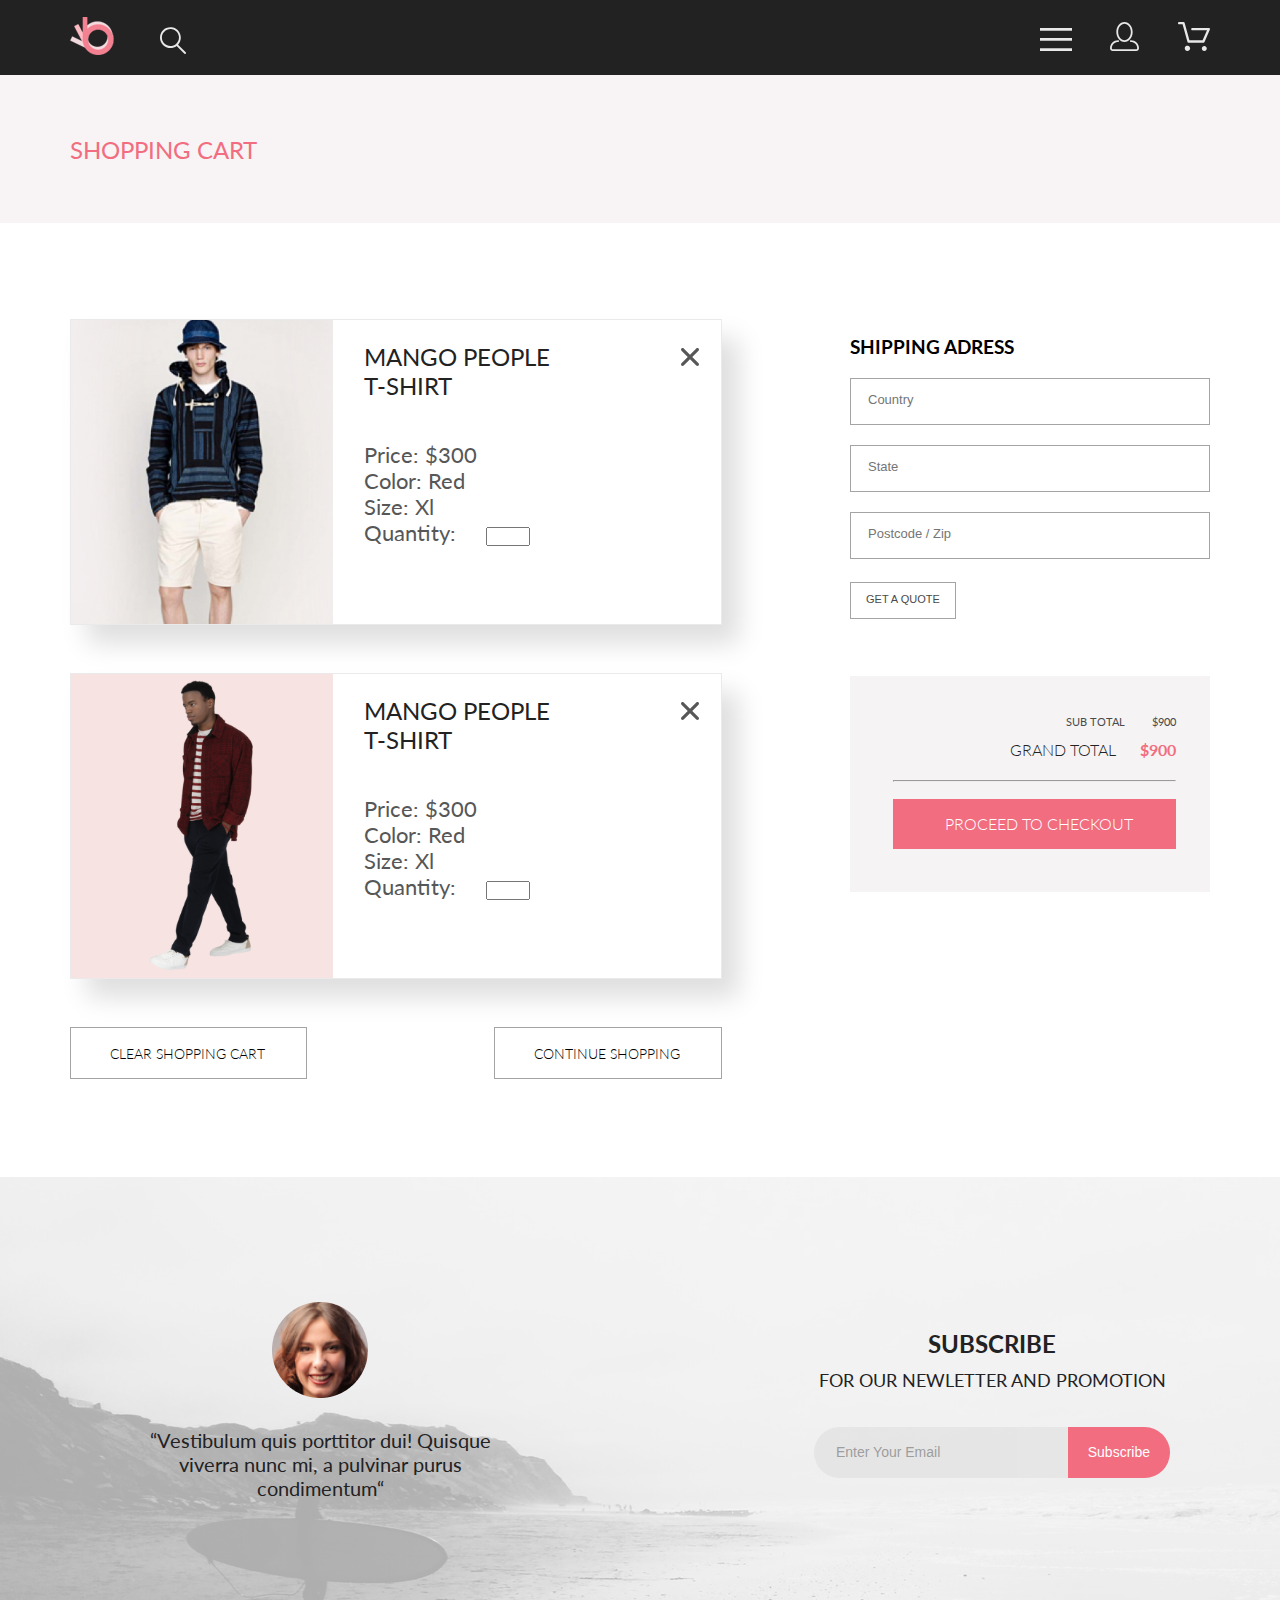
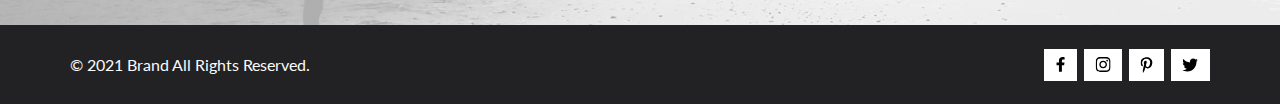
==== cart.html @ 7153f15d "Made cart page and scss styles" ====
<!DOCTYPE html>
<html lang="en">

<head>
    <meta charset="UTF-8">
    <meta name="viewport" content="width=device-width, initial-scale=1.0">
    <title>Document</title>
    <link rel="preconnect" href="https://fonts.gstatic.com">
    <link href="https://fonts.googleapis.com/css2?family=Lato&display=swap" rel="stylesheet">
    <link rel="stylesheet" href="style.css">
</head>

<body>
    <header class="header center">
        <nav class="header__left">
            <a href="index.html"><img src="img/logo.svg" alt="logo"></a>
            <a href="#"><img class="header__search" src="img/search.svg" alt="search"></a>
        </nav>
        <nav class="header__right">
            <a href="catalog.html"><img src="img/menu.svg" alt="menu"></a>
            <a href="#"><img class="header__cabinet" src="img/cabinet.svg" alt="cabinet"></a>
            <a href="cart.html"><img src="img/cart.svg" alt="cart"></a>
        </nav>
    </header>
    <section class="breadcrumbs center">
        <div class="breadcrumbs__heading">
            SHOPPING CART
        </div>
    </section>
    <section class="cart center">
        <div class="products__cards">
            <div class="product__card">
                <img src="img/catalog_product_3.png" alt="">
                <div class="product__card-description">
                    <h2>MANGO PEOPLE<br> T-SHIRT</h2>
                    <div class="card__card-price">Price: <span>$300</span></div>
                    <div class="product__card-color">Color: Red</div>
                    <div class="product__card-size">Size: Xl</div>
                    <div class="product__card-quantity">Quantity: <input type="number"></div>
                </div>
                <img class="product__card-delete" src="img/cross.svg" alt="delete">
            </div>
            <div class="product__card">
                <img src="img/catalog_product_2.png" alt="">
                <div class="product__card-description">
                    <h2>MANGO PEOPLE<br> T-SHIRT</h2>
                    <div class="card__card-price">Price: <span>$300</span></div>
                    <div class="product__card-color">Color: Red</div>
                    <div class="product__card-size">Size: Xl</div>
                    <div class="product__card-quantity">Quantity: <input type="number"></div>
                </div>
                <img class="product__card-delete" src="img/cross.svg" alt="delete">
            </div>
            <div class="buttons-wrapper">
                <div class="clear-button">CLEAR SHOPPING CART</div>
                <div class="continue-button">CONTINUE SHOPPING</div>
            </div>
        </div>
        <div class="product__controls">
            <form action="#">
                <h3>SHIPPING ADRESS</h3>
                <input class="shipping-input" type="text" placeholder="Country">
                <input class="shipping-input" type="text" placeholder="State">
                <input class="shipping-input" type="text" placeholder="Postcode / Zip">
                <input type="submit" value="GET A QUOTE" class="shipping-submit">
            </form>
            <div class="product__controls-total-block">
                <div class="subtotal-block">
                    SUB TOTAL&nbsp;&nbsp;&nbsp;&nbsp;&nbsp;&nbsp;&nbsp;&nbsp;&nbsp;<span
                        class="subtotal__price">$900</span>
                </div>
                <div class="grandtotal-block">
                    GRAND TOTAL&nbsp;&nbsp;&nbsp;&nbsp;&nbsp;&nbsp;<span class="grandtotal__price">$900</span>
                </div>
                <hr>
                <div class="product__controls-button-wrapper">PROCEED TO CHECKOUT</div>
            </div>
        </div>
    </section>
    <footer class="product__footer">
        <div class="subscribe-block">
            <div class="subscribe__inner">
                <div class="subscribe__left">
                    <img src="img/subscribe.png" alt="subscribe">
                    <div class="subscribe__text">
                        “Vestibulum quis porttitor dui! Quisque viverra nunc mi, a pulvinar purus condimentum“
                    </div>
                </div>
                <div class="subscribe__right">
                    <div class="subscribe__heading">
                        <div class="subscribe__head">SUBSCRIBE</div>
                        <div class="subscribe__text">FOR OUR NEWLETTER AND PROMOTION</div>
                    </div>
                    <form action="#">
                        <div class="wrapper">
                            <input class="subscribe__input" type="email" placeholder="Enter Your Email" required>
                            <input class="subscribe__submit" type="submit" value="Subscribe">
                        </div>
                    </form>
                </div>
            </div>
        </div>
        <div class="footer center">
            <div class="copyright">
                © 2021 Brand All Rights Reserved.
            </div>
            <div class="socials">
                <div class="social">
                    <a href="#">
                        <svg width="11" height="16" viewBox="0 0 11 16" xmlns="http://www.w3.org/2000/svg">
                            <path
                                d="M9.08836 8.28L9.50686 5.61602H6.89022V3.88729C6.89022 3.15847 7.25574 2.44806 8.42765 2.44806H9.61722V0.179975C9.61722 0.179975 8.53772 0 7.50561 0C5.35073 0 3.9422 1.27593 3.9422 3.5857V5.61602H1.54688V8.28H3.9422V14.72H6.89022V8.28H9.08836Z" />
                        </svg>
                    </a>
                </div>
                <div class="social">
                    <a href="#">
                        <svg width="16" height="17" viewBox="0 0 16 17" xmlns="http://www.w3.org/2000/svg">
                            <g clip-path="url(#clip0)">
                                <path
                                    d="M8.13897 4.68159C6.02383 4.68159 4.31774 6.38491 4.31774 8.49663C4.31774 10.6083 6.02383 12.3117 8.13897 12.3117C10.2541 12.3117 11.9602 10.6083 11.9602 8.49663C11.9602 6.38491 10.2541 4.68159 8.13897 4.68159ZM8.13897 10.9769C6.77211 10.9769 5.65467 9.8646 5.65467 8.49663C5.65467 7.12866 6.76878 6.01636 8.13897 6.01636C9.50915 6.01636 10.6233 7.12866 10.6233 8.49663C10.6233 9.8646 9.50583 10.9769 8.13897 10.9769ZM13.0078 4.52554C13.0078 5.02026 12.6087 5.41538 12.1165 5.41538C11.621 5.41538 11.2252 5.01694 11.2252 4.52554C11.2252 4.03413 11.6243 3.63569 12.1165 3.63569C12.6087 3.63569 13.0078 4.03413 13.0078 4.52554ZM15.5386 5.42866C15.4821 4.23667 15.2094 3.18081 14.3347 2.31089C13.4634 1.44097 12.4058 1.1687 11.2119 1.10894C9.9814 1.03921 6.29321 1.03921 5.0627 1.10894C3.8721 1.16538 2.81453 1.43765 1.93987 2.30757C1.06522 3.17749 0.795836 4.23335 0.735973 5.42534C0.666134 6.65386 0.666134 10.3361 0.735973 11.5646C0.79251 12.7566 1.06522 13.8124 1.93987 14.6824C2.81453 15.5523 3.86878 15.8246 5.0627 15.8843C6.29321 15.9541 9.9814 15.9541 11.2119 15.8843C12.4058 15.8279 13.4634 15.5556 14.3347 14.6824C15.2061 13.8124 15.4788 12.7566 15.5386 11.5646C15.6085 10.3361 15.6085 6.65718 15.5386 5.42866ZM13.949 12.8828C13.6895 13.5335 13.1874 14.0349 12.5322 14.2972C11.5511 14.6857 9.22314 14.596 8.13897 14.596C7.05479 14.596 4.72348 14.6824 3.74573 14.2972C3.09389 14.0382 2.59171 13.5369 2.32898 12.8828C1.93987 11.9033 2.02967 9.57905 2.02967 8.49663C2.02967 7.41421 1.9432 5.08667 2.32898 4.1105C2.58838 3.45972 3.09056 2.95835 3.74573 2.69604C4.7268 2.30757 7.05479 2.39722 8.13897 2.39722C9.22314 2.39722 11.5545 2.31089 12.5322 2.69604C13.184 2.95503 13.6862 3.4564 13.949 4.1105C14.3381 5.08999 14.2483 7.41421 14.2483 8.49663C14.2483 9.57905 14.3381 11.9066 13.949 12.8828Z" />
                            </g>
                            <defs>
                                <clipPath id="clip0">
                                    <rect width="14.8991" height="17" fill="white" transform="translate(0.685547)" />
                                </clipPath>
                            </defs>
                        </svg>
                    </a>
                </div>
                <div class="social">
                    <a href="#">
                        <svg width="13" height="16" viewBox="0 0 13 16" xmlns="http://www.w3.org/2000/svg">
                            <g clip-path="url(#clip0)">
                                <path
                                    d="M6.74032 0.203125C3.55564 0.203125 0.408203 2.34063 0.408203 5.8C0.408203 8 1.63738 9.25 2.38233 9.25C2.68963 9.25 2.86655 8.3875 2.86655 8.14375C2.86655 7.85313 2.13091 7.23438 2.13091 6.025C2.13091 3.5125 4.03055 1.73125 6.4889 1.73125C8.60271 1.73125 10.1671 2.94062 10.1671 5.1625C10.1671 6.82187 9.50597 9.93437 7.36422 9.93437C6.59133 9.93437 5.93018 9.37187 5.93018 8.56563C5.93018 7.38438 6.74963 6.24062 6.74963 5.02187C6.74963 2.95312 3.835 3.32812 3.835 5.82812C3.835 6.35313 3.90018 6.93437 4.13298 7.4125C3.70463 9.26875 2.82931 12.0344 2.82931 13.9469C2.82931 14.5375 2.91311 15.1188 2.96899 15.7094C3.07452 15.8281 3.02175 15.8156 3.18316 15.7563C4.74757 13.6 4.69169 13.1781 5.3994 10.3562C5.78119 11.0875 6.76826 11.4812 7.55046 11.4812C10.8469 11.4812 12.3275 8.24688 12.3275 5.33125C12.3275 2.22813 9.66427 0.203125 6.74032 0.203125Z" />
                            </g>
                            <defs>
                                <clipPath id="clip0">
                                    <rect width="11.9193" height="16" fill="white" transform="translate(0.408203)" />
                                </clipPath>
                            </defs>
                        </svg>
                    </a>
                </div>
                <div class="social">
                    <a href="#">
                        <svg width="17" height="16" viewBox="0 0 17 16" xmlns="http://www.w3.org/2000/svg">
                            <g clip-path="url(#clip0)">
                                <path
                                    d="M14.417 4.74052C14.427 4.88264 14.427 5.0248 14.427 5.16692C14.427 9.50192 11.1498 14.4969 5.15986 14.4969C3.31448 14.4969 1.60022 13.9588 0.158203 13.0248C0.420396 13.0552 0.67247 13.0654 0.944752 13.0654C2.46741 13.0654 3.8691 12.5476 4.98843 11.6644C3.5565 11.6339 2.3565 10.6898 1.94305 9.39027C2.14475 9.4207 2.34642 9.44102 2.5582 9.44102C2.85063 9.44102 3.14308 9.40039 3.41533 9.32936C1.92291 9.02477 0.803551 7.70498 0.803551 6.11108V6.07048C1.23715 6.31414 1.74139 6.46642 2.2758 6.4867C1.39849 5.89786 0.823727 4.8928 0.823727 3.75573C0.823727 3.14661 0.985041 2.58823 1.26741 2.10092C2.87077 4.09077 5.28086 5.39023 7.98334 5.53239C7.93293 5.28873 7.90266 5.03495 7.90266 4.78114C7.90266 2.97402 9.35477 1.50195 11.1598 1.50195C12.0976 1.50195 12.9446 1.89789 13.5396 2.53748C14.2757 2.39536 14.9816 2.12123 15.6068 1.74561C15.3648 2.50705 14.8505 3.14664 14.1749 3.5527C14.8304 3.48167 15.4657 3.29889 16.0505 3.04511C15.6069 3.69483 15.0522 4.27348 14.417 4.74052Z" />
                            </g>
                            <defs>
                                <clipPath id="clip0">
                                    <rect width="15.8924" height="16" fill="white" transform="translate(0.158203)" />
                                </clipPath>
                            </defs>
                        </svg>
                    </a>
                </div>
            </div>
        </div>
    </footer>
</body>

</html>
---- style.css ----
* {
  margin: 0;
  padding: 0;
  -webkit-box-sizing: border-box;
          box-sizing: border-box;
}

a {
  text-decoration: none;
}

body {
  font-family: 'Lato', sans-serif;
}

details summary::-webkit-details-marker {
  display: none;
}

.center {
  padding-left: calc(50% - 570px);
  padding-right: calc(50% - 570px);
}

.header {
  background-color: #222;
  height: 75px;
  display: -webkit-box;
  display: -ms-flexbox;
  display: flex;
  -webkit-box-pack: justify;
      -ms-flex-pack: justify;
          justify-content: space-between;
  -webkit-box-align: center;
      -ms-flex-align: center;
          align-items: center;
}

.header__search {
  margin-left: 41px;
}

.header__cabinet {
  margin-left: 34px;
  margin-right: 34px;
}

.promo {
  background: rgba(113, 103, 105, 0.08);
  padding-left: calc(50% - 800px);
  padding-right: calc(50% - 800px);
  display: -webkit-box;
  display: -ms-flexbox;
  display: flex;
}

.promo__left {
  width: 50%;
}

.promo__img {
  width: 100%;
}

.promo__right {
  width: 50%;
  background: #F1E4E6;
  display: -webkit-box;
  display: -ms-flexbox;
  display: flex;
  -webkit-box-align: center;
      -ms-flex-align: center;
          align-items: center;
  padding-left: 64px;
}

.promo__content {
  border-left: 12px solid #F16D7F;
  padding-left: 16px;
}

.catalog {
  display: -webkit-box;
  display: -ms-flexbox;
  display: flex;
  -webkit-box-pack: justify;
      -ms-flex-pack: justify;
          justify-content: space-between;
  padding-top: 64px;
}

.catalog__item {
  position: relative;
}

.catalog__item:not(:last-child) {
  margin-right: 30px;
}

.catalog__content {
  position: absolute;
  width: 100%;
  height: 100%;
  top: 0;
  left: 0;
  display: -webkit-box;
  display: -ms-flexbox;
  display: flex;
  -webkit-box-orient: vertical;
  -webkit-box-direction: normal;
      -ms-flex-direction: column;
          flex-direction: column;
  -webkit-box-pack: center;
      -ms-flex-pack: center;
          justify-content: center;
  -webkit-box-align: center;
      -ms-flex-align: center;
          align-items: center;
  font-size: 16px;
  line-height: 19px;
}

.catalog__text {
  color: #FFFFFF;
}

.catalog__heading {
  color: #F16D7F;
}

.catalog__img {
  width: 100%;
}

.catalog-big {
  margin-top: 30px;
  position: relative;
}

.catalog-big__img {
  width: 100%;
}

.product-box {
  padding-top: 97px;
}

.product-box__heading {
  text-align: center;
  font-size: 30px;
  line-height: 36px;
  color: #222222;
}

.product-box__text {
  text-align: center;
  font-size: 14px;
  line-height: 17px;
  color: #9F9F9F;
}

.product {
  width: 360px;
  background: #F8F8F8;
  position: relative;
}

.product:hover .product__img {
  -webkit-filter: brightness(50%);
          filter: brightness(50%);
}

.product:hover .product__add {
  display: -webkit-box;
  display: -ms-flexbox;
  display: flex;
}

.product_mb {
  margin-bottom: 30px;
}

.product-content {
  padding-top: 48px;
  display: -webkit-box;
  display: -ms-flexbox;
  display: flex;
  -ms-flex-wrap: wrap;
      flex-wrap: wrap;
  -webkit-box-pack: justify;
      -ms-flex-pack: justify;
          justify-content: space-between;
}

.product__info {
  padding: 24px 16px 20px;
}

.product__name {
  font-size: 13px;
  line-height: 16px;
  color: #000;
}

.product__text {
  margin-top: 12px;
  margin-bottom: 18px;
  font-weight: 300;
  font-size: 14px;
  line-height: 17px;
  color: #5D5D5D;
}

.product__price {
  font-size: 16px;
  line-height: 19px;
  color: #F16D7F;
}

.product__add {
  position: absolute;
  top: 188px;
  left: 111px;
  width: 139px;
  height: 44px;
  border: 1px solid white;
  -webkit-box-align: center;
      -ms-flex-align: center;
          align-items: center;
  -webkit-box-pack: center;
      -ms-flex-pack: center;
          justify-content: center;
  display: none;
  font-size: 14px;
  line-height: 17px;
  color: #FFFFFF;
}

.product__add:hover {
  -webkit-box-shadow: 0 0 5px #fff;
          box-shadow: 0 0 5px #fff;
}

.product__add img {
  padding-right: 11px;
}

.button-wrapper {
  text-align: center;
}

.show-more {
  font-size: 16px;
  line-height: 19px;
  color: #F26376;
  border: 1px solid #FF6A6A;
  padding: 14px 39px;
  display: inline-block;
  margin-top: 18px;
}

.show-more:hover {
  background-color: #F16D7F;
  color: #FFFFFF;
}

.advantages {
  background: #222224;
  height: 341px;
  margin-top: 95px;
  display: -webkit-box;
  display: -ms-flexbox;
  display: flex;
  -webkit-box-pack: justify;
      -ms-flex-pack: justify;
          justify-content: space-between;
  -webkit-box-align: center;
      -ms-flex-align: center;
          align-items: center;
}

.advantage {
  display: -webkit-box;
  display: -ms-flexbox;
  display: flex;
  -webkit-box-orient: vertical;
  -webkit-box-direction: normal;
      -ms-flex-direction: column;
          flex-direction: column;
  -webkit-box-align: center;
      -ms-flex-align: center;
          align-items: center;
}

.advantage__heading {
  font-size: 19.96px;
  line-height: 24px;
  color: #FBFBFB;
  margin-top: 28px;
  margin-bottom: 16px;
}

.advantage__text {
  font-weight: 300;
  font-size: 13.972px;
  line-height: 17px;
  text-align: center;
  color: #FBFBFB;
}

.subscribe-block {
  height: 448px;
  background: url(img/photo_subscribe.png) no-repeat;
  background-size: cover;
  background-position: center left;
}

.subscribe__inner {
  padding-left: calc(50% - 800px);
  padding-right: calc(50% - 800px);
  display: -webkit-box;
  display: -ms-flexbox;
  display: flex;
  height: 100%;
}

.subscribe__left {
  width: 50%;
  display: -webkit-box;
  display: -ms-flexbox;
  display: flex;
  -webkit-box-orient: vertical;
  -webkit-box-direction: normal;
      -ms-flex-direction: column;
          flex-direction: column;
  -webkit-box-align: center;
      -ms-flex-align: center;
          align-items: center;
  -webkit-box-pack: center;
      -ms-flex-pack: center;
          justify-content: center;
}

.subscribe__left .subscribe__text {
  font-size: 20px;
  line-height: 24px;
  text-align: center;
  color: #222224;
  width: 360px;
  margin-top: 30px;
}

.subscribe__right {
  width: 50%;
  display: -webkit-box;
  display: -ms-flexbox;
  display: flex;
  -webkit-box-align: center;
      -ms-flex-align: center;
          align-items: center;
  padding-left: 64px;
  -webkit-box-orient: vertical;
  -webkit-box-direction: normal;
      -ms-flex-direction: column;
          flex-direction: column;
  -webkit-box-pack: center;
      -ms-flex-pack: center;
          justify-content: center;
}

.subscribe__right .subscribe__text {
  font-size: 18px;
  line-height: 167.2%;
  text-align: center;
  color: #222224;
}

.subscribe__right .wrapper {
  position: relative;
}

.subscribe__heading {
  margin-bottom: 32px;
}

.subscribe__head {
  font-weight: bold;
  font-size: 24px;
  line-height: 167.2%;
  text-align: center;
  color: #222224;
}

.subscribe__input {
  font-size: 14px;
  line-height: 17px;
  display: -webkit-box;
  display: -ms-flexbox;
  display: flex;
  -webkit-box-align: center;
      -ms-flex-align: center;
          align-items: center;
  color: #222224;
  opacity: 0.67;
  background: #E1E1E1;
  border: 0;
  border-radius: 30px;
  width: 356px;
  padding: 17px 22px;
  padding-right: 110px;
}

.subscribe__submit {
  position: absolute;
  top: 0;
  right: 0;
  border: 0;
  padding: 17px 20px;
  background: #F16D7F;
  border-radius: 0 30px 30px 0;
  font-size: 14px;
  line-height: 17px;
  color: #FFFFFF;
}

.footer {
  background: #222224;
  height: 79px;
  display: -webkit-box;
  display: -ms-flexbox;
  display: flex;
  -webkit-box-pack: justify;
      -ms-flex-pack: justify;
          justify-content: space-between;
  -webkit-box-align: center;
      -ms-flex-align: center;
          align-items: center;
}

.copyright {
  font-size: 16px;
  line-height: 19px;
  color: #FBFBFB;
}

.socials {
  display: -webkit-box;
  display: -ms-flexbox;
  display: flex;
}

.social a {
  padding: 0 11px;
  background-color: #fff;
  height: 32px;
  display: -webkit-box;
  display: -ms-flexbox;
  display: flex;
  -webkit-box-align: center;
      -ms-flex-align: center;
          align-items: center;
}

.social a:hover {
  background-color: #F16D7F;
}

.social a:hover svg {
  fill: #fff;
}

.social:not(:last-child) {
  margin-right: 7px;
}

.breadcrumbs {
  height: 148px;
  background-color: #F8F3F4;
  display: -webkit-box;
  display: -ms-flexbox;
  display: flex;
  -webkit-box-pack: justify;
      -ms-flex-pack: justify;
          justify-content: space-between;
  -webkit-box-align: center;
      -ms-flex-align: center;
          align-items: center;
}

.breadcrumbs__heading {
  font-size: 24px;
  line-height: 29px;
  color: #F16D7F;
}

.breadcrumbs__link {
  font-weight: 300;
  font-size: 14px;
  line-height: 17px;
  color: #636363;
}

.breadcrumbs__link:hover {
  color: #F16D7F;
}

.breadcrumbs__link.active {
  font-weight: 700;
  color: #F16D7F;
}

.filter-block {
  margin-top: 51px;
  display: -webkit-box;
  display: -ms-flexbox;
  display: flex;
  -webkit-box-align: center;
      -ms-flex-align: center;
          align-items: center;
}

.filter__heading {
  display: inline-block;
  margin-right: 11px;
}

.sort-block {
  -webkit-box-flex: 1;
      -ms-flex-positive: 1;
          flex-grow: 1;
  display: -webkit-box;
  display: -ms-flexbox;
  display: flex;
  -webkit-box-pack: center;
      -ms-flex-pack: center;
          justify-content: center;
}

.sort__item {
  font-size: 14px;
  line-height: 17px;
  color: #6F6E6E;
  margin-left: 28px;
  position: relative;
}

.sort__item img {
  padding-left: 10px;
}

.sort__item .sort__size {
  background: #FFFFFF;
  -webkit-box-shadow: 6px 4px 35px rgba(0, 0, 0, 0.21);
          box-shadow: 6px 4px 35px rgba(0, 0, 0, 0.21);
  padding: 9px 9px 11px 9px;
  -webkit-box-orient: vertical;
  -webkit-box-direction: normal;
      -ms-flex-direction: column;
          flex-direction: column;
  position: absolute;
  left: -9px;
  z-index: 1;
  display: -webkit-box;
  display: -ms-flexbox;
  display: flex;
  width: 79px;
  top: 19px;
}

.sort__item label:not(:last-child) {
  margin-bottom: 6px;
}

.sort__item input {
  margin-right: 9px;
}

.product-block .product-content {
  padding-top: 65px;
}

.pagination-wrapper {
  margin-top: 18px;
  display: -webkit-box;
  display: -ms-flexbox;
  display: flex;
  -webkit-box-pack: center;
      -ms-flex-pack: center;
          justify-content: center;
}

.pagination {
  border: 1px solid #EBEBEB;
  border-radius: 3px;
  width: 283px;
  height: 43px;
  display: -webkit-box;
  display: -ms-flexbox;
  display: flex;
  -webkit-box-pack: justify;
      -ms-flex-pack: justify;
          justify-content: space-between;
  -webkit-box-align: center;
      -ms-flex-align: center;
          align-items: center;
}

.pagination__arrow {
  padding: 0 16px;
}

.pagination__arrow.right img {
  -webkit-transform: rotate(180deg);
          transform: rotate(180deg);
}

.pagination__links {
  -webkit-box-flex: 1;
      -ms-flex-positive: 1;
          flex-grow: 1;
  display: -webkit-box;
  display: -ms-flexbox;
  display: flex;
  -ms-flex-pack: distribute;
      justify-content: space-around;
}

.pagination__link {
  color: #C4C4C4;
  font-weight: 300;
  font-size: 16px;
  line-height: 19px;
}

.pagination__link.active {
  color: #EF5B70;
}

.product__information {
  margin-bottom: 63px;
}

.product__item-block {
  display: -webkit-box;
  display: -ms-flexbox;
  display: flex;
  -webkit-box-orient: horizontal;
  -webkit-box-direction: normal;
      -ms-flex-direction: row;
          flex-direction: row;
  -webkit-box-pack: justify;
      -ms-flex-pack: justify;
          justify-content: space-between;
  -webkit-box-align: center;
      -ms-flex-align: center;
          align-items: center;
  height: 777px;
  background: #F7F7F7;
}

.product__item-arrow {
  width: 47px;
  height: 47px;
  background: rgba(42, 42, 42, 0.15);
  display: -webkit-box;
  display: -ms-flexbox;
  display: flex;
  -webkit-box-pack: center;
      -ms-flex-pack: center;
          justify-content: center;
  -webkit-box-align: center;
      -ms-flex-align: center;
          align-items: center;
}

.product__item-arrow:hover svg {
  fill: #F16D7F;
}

.product__information-wrapper {
  border: 1px solid #EAEAEA;
  height: 601px;
  display: -webkit-box;
  display: -ms-flexbox;
  display: flex;
  -webkit-box-orient: vertical;
  -webkit-box-direction: normal;
      -ms-flex-direction: column;
          flex-direction: column;
  -webkit-box-align: center;
      -ms-flex-align: center;
          align-items: center;
  margin-top: -60px;
  background: #fff;
}

.product__category {
  font-weight: 300;
  font-size: 14px;
  line-height: 17px;
  color: #F16D7F;
  margin-top: 64px;
  position: relative;
  text-align: center;
  margin-bottom: 27px;
}

.product__category::after {
  content: '';
  background: #EF5B70;
  position: absolute;
  left: 50%;
  -webkit-transform: translateX(-50%);
          transform: translateX(-50%);
  width: 63px;
  height: 3px;
  bottom: -12px;
}

.product__heading h1 {
  font-weight: 300;
  font-size: 18px;
  line-height: 22px;
  color: #4D4D4D;
}

.product__description {
  font-weight: 300;
  font-size: 14px;
  line-height: 17px;
  text-align: center;
  color: #5E5E5E;
  width: 555px;
  margin-top: 48px;
  margin-top: 32px;
}

.product__delimeter {
  width: 642px;
  height: 0;
  color: #EAEAEA;
  border-bottom: none;
  margin-top: 64px;
  margin-bottom: 64px;
}

.product__characters {
  display: -webkit-box;
  display: -ms-flexbox;
  display: flex;
  -webkit-box-orient: horizontal;
  -webkit-box-direction: normal;
      -ms-flex-direction: row;
          flex-direction: row;
  -webkit-box-pack: justify;
      -ms-flex-pack: justify;
          justify-content: space-between;
  width: 373px;
  margin-bottom: 48px;
}

.product__character {
  font-size: 14px;
  line-height: 17px;
  color: #6F6E6E;
}

.product__character img {
  padding-left: 9px;
}

.product__buy {
  width: 212px;
  height: 48px;
  border: 1px solid #FF6A6A;
  display: -webkit-box;
  display: -ms-flexbox;
  display: flex;
  -webkit-box-align: center;
      -ms-flex-align: center;
          align-items: center;
  -webkit-box-pack: center;
      -ms-flex-pack: center;
          justify-content: center;
  font-size: 16px;
  line-height: 19px;
  color: #F26376;
}

.product__buy img {
  padding-right: 23px;
}

.product__footer {
  margin-top: 98px;
}

.cart {
  display: -webkit-box;
  display: -ms-flexbox;
  display: flex;
  margin-top: 96px;
  -webkit-box-pack: justify;
      -ms-flex-pack: justify;
          justify-content: space-between;
}

.products__cards {
  display: -webkit-box;
  display: -ms-flexbox;
  display: flex;
  -webkit-box-orient: vertical;
  -webkit-box-direction: normal;
      -ms-flex-direction: column;
          flex-direction: column;
}

.products__cards .product__card {
  display: -webkit-box;
  display: -ms-flexbox;
  display: flex;
  height: 306px;
  width: 652px;
  border: 1px solid #EAEAEA;
  -webkit-box-shadow: 17px 19px 24px rgba(0, 0, 0, 0.13);
          box-shadow: 17px 19px 24px rgba(0, 0, 0, 0.13);
  margin-bottom: 48px;
  position: relative;
}

.products__cards .product__card img {
  width: 262px;
}

.products__cards .product__card h2 {
  font-weight: normal;
  font-size: 24px;
  line-height: 29px;
  color: #222222;
  margin-bottom: 42px;
}

.products__cards .product__card .product__card-delete {
  position: absolute;
  width: 18px;
  top: 28px;
  right: 22px;
}

.products__cards .product__card-description {
  padding-left: 31px;
  padding-top: 22px;
}

.products__cards .product__card-description div {
  font-size: 22px;
  line-height: 26px;
  color: #575757;
}

.products__cards .product__card-description .product__card-quantity input {
  width: 44px;
  margin-left: 24px;
}

.products__cards .buttons-wrapper {
  display: -webkit-box;
  display: -ms-flexbox;
  display: flex;
  -webkit-box-pack: justify;
      -ms-flex-pack: justify;
          justify-content: space-between;
}

.products__cards .buttons-wrapper .clear-button {
  border: 1px solid #A4A4A4;
  font-weight: 300;
  font-size: 14px;
  line-height: 17px;
  color: #000000;
  padding: 17px 41px 16px 39px;
}

.products__cards .buttons-wrapper .continue-button {
  border: 1px solid #A4A4A4;
  font-weight: 300;
  font-size: 14px;
  line-height: 17px;
  color: #000000;
  padding: 17px 41px 16px 39px;
}

.product__controls {
  width: 360px;
}

.product__controls form {
  height: 283px;
  margin-top: 17px;
}

.product__controls form .shipping-input {
  border: 1px solid #A4A4A4;
  font-weight: 300;
  font-size: 13px;
  line-height: 16px;
  color: #B1B1B1;
  width: 100%;
  padding-top: 13px;
  padding-left: 17px;
  padding-bottom: 16px;
  padding-right: 17px;
  margin-top: 20px;
}

.product__controls form .shipping-input:placeholder {
  font-weight: 300;
  font-size: 13px;
  line-height: 16px;
  color: #222222;
}

.product__controls form .shipping-submit {
  font-weight: 300;
  font-size: 11px;
  line-height: 13px;
  color: #4A4A4A;
  border: 1px solid #A4A4A4;
  padding: 10px 15px 12px;
  background: #fff;
  margin-top: 23px;
}

.product__controls-total-block {
  margin-top: 57px;
  background: #F5F3F3;
  padding-right: 34px;
  padding-top: 39px;
  padding-bottom: 43px;
  padding-left: 43px;
  text-align: right;
}

.product__controls-total-block .subtotal-block {
  font-size: 11px;
  line-height: 13px;
  color: #4A4A4A;
  margin-bottom: 12px;
}

.product__controls-total-block .grandtotal-block {
  font-weight: 300;
  font-size: 16px;
  line-height: 19px;
  color: #222222;
}

.product__controls-total-block .grandtotal-block .grandtotal__price {
  color: #F16D7F;
  font-weight: 700;
}

.product__controls-total-block hr {
  margin-top: 21px;
  margin-bottom: 17px;
}

.product__controls-total-block .product__controls-button-wrapper {
  font-weight: 300;
  font-size: 16px;
  line-height: 19px;
  color: #FFFFFF;
  padding: 15px 43px 16px 41px;
  background: #F16D7F;
}
/*# sourceMappingURL=style.css.map */
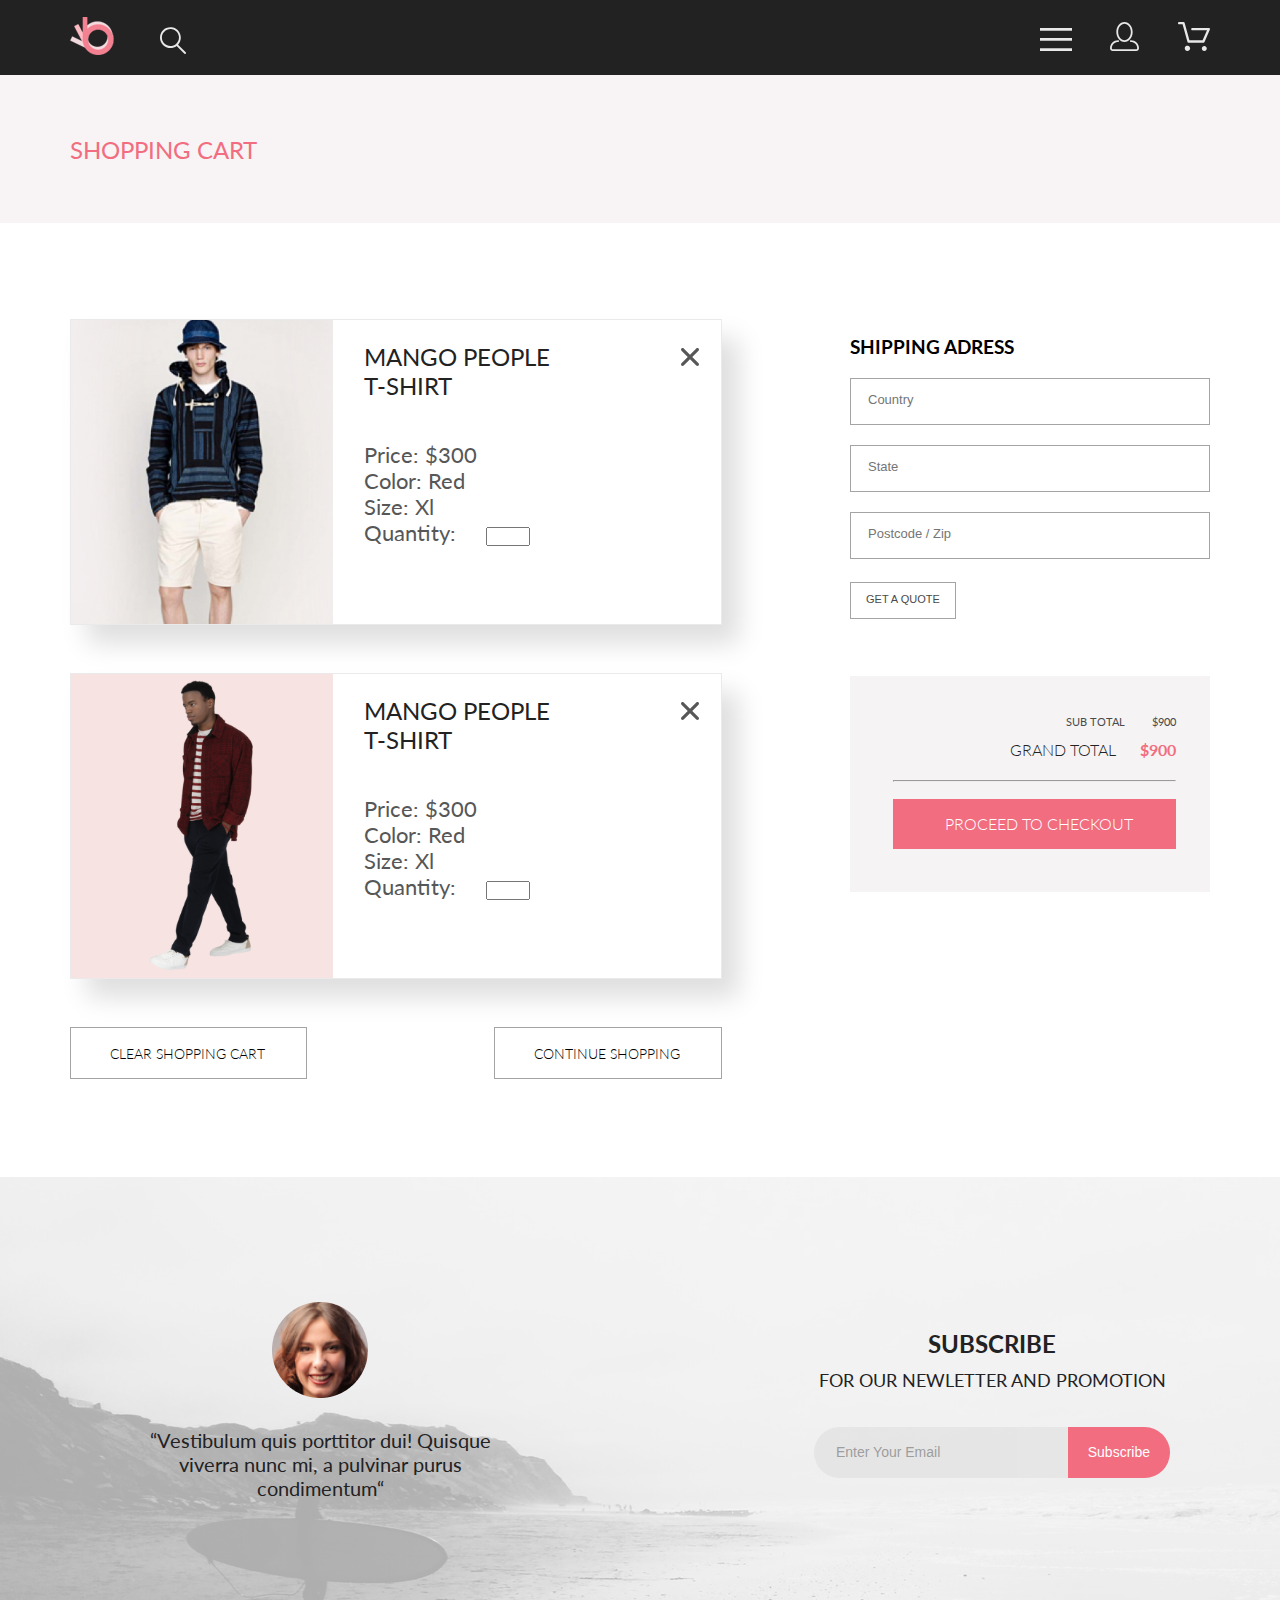
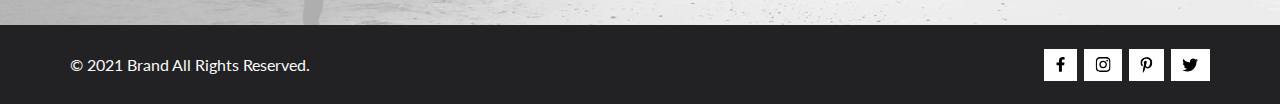
==== commit 5f3dcc26: "Checked validation" ====
--- a/cart.html
+++ b/cart.html
@@ -22,34 +22,34 @@
             <a href="cart.html"><img src="img/cart.svg" alt="cart"></a>
         </nav>
     </header>
-    <section class="breadcrumbs center">
+    <div class="breadcrumbs center">
         <div class="breadcrumbs__heading">
             SHOPPING CART
         </div>
-    </section>
+    </div>
     <section class="cart center">
         <div class="products__cards">
             <div class="product__card">
                 <img src="img/catalog_product_3.png" alt="">
                 <div class="product__card-description">
-                    <h2>MANGO PEOPLE<br> T-SHIRT</h2>
+                    <a href="product.html" class="h2">MANGO PEOPLE<br> T-SHIRT</a>
                     <div class="card__card-price">Price: <span>$300</span></div>
                     <div class="product__card-color">Color: Red</div>
                     <div class="product__card-size">Size: Xl</div>
                     <div class="product__card-quantity">Quantity: <input type="number"></div>
                 </div>
-                <img class="product__card-delete" src="img/cross.svg" alt="delete">
+                <a href="#"><img class="product__card-delete" src="img/cross.svg" alt="delete"></a>
             </div>
             <div class="product__card">
                 <img src="img/catalog_product_2.png" alt="">
                 <div class="product__card-description">
-                    <h2>MANGO PEOPLE<br> T-SHIRT</h2>
+                    <a href="product.html" class="h2">MANGO PEOPLE<br> T-SHIRT</a>
                     <div class="card__card-price">Price: <span>$300</span></div>
                     <div class="product__card-color">Color: Red</div>
                     <div class="product__card-size">Size: Xl</div>
                     <div class="product__card-quantity">Quantity: <input type="number"></div>
                 </div>
-                <img class="product__card-delete" src="img/cross.svg" alt="delete">
+                <a href="#"><img class="product__card-delete" src="img/cross.svg" alt="delete"></a>
             </div>
             <div class="buttons-wrapper">
                 <div class="clear-button">CLEAR SHOPPING CART</div>
@@ -131,12 +131,12 @@
                 <div class="social">
                     <a href="#">
                         <svg width="13" height="16" viewBox="0 0 13 16" xmlns="http://www.w3.org/2000/svg">
-                            <g clip-path="url(#clip0)">
+                            <g clip-path="url(#clip1)">
                                 <path
                                     d="M6.74032 0.203125C3.55564 0.203125 0.408203 2.34063 0.408203 5.8C0.408203 8 1.63738 9.25 2.38233 9.25C2.68963 9.25 2.86655 8.3875 2.86655 8.14375C2.86655 7.85313 2.13091 7.23438 2.13091 6.025C2.13091 3.5125 4.03055 1.73125 6.4889 1.73125C8.60271 1.73125 10.1671 2.94062 10.1671 5.1625C10.1671 6.82187 9.50597 9.93437 7.36422 9.93437C6.59133 9.93437 5.93018 9.37187 5.93018 8.56563C5.93018 7.38438 6.74963 6.24062 6.74963 5.02187C6.74963 2.95312 3.835 3.32812 3.835 5.82812C3.835 6.35313 3.90018 6.93437 4.13298 7.4125C3.70463 9.26875 2.82931 12.0344 2.82931 13.9469C2.82931 14.5375 2.91311 15.1188 2.96899 15.7094C3.07452 15.8281 3.02175 15.8156 3.18316 15.7563C4.74757 13.6 4.69169 13.1781 5.3994 10.3562C5.78119 11.0875 6.76826 11.4812 7.55046 11.4812C10.8469 11.4812 12.3275 8.24688 12.3275 5.33125C12.3275 2.22813 9.66427 0.203125 6.74032 0.203125Z" />
                             </g>
                             <defs>
-                                <clipPath id="clip0">
+                                <clipPath id="clip1">
                                     <rect width="11.9193" height="16" fill="white" transform="translate(0.408203)" />
                                 </clipPath>
                             </defs>
@@ -146,12 +146,12 @@
                 <div class="social">
                     <a href="#">
                         <svg width="17" height="16" viewBox="0 0 17 16" xmlns="http://www.w3.org/2000/svg">
-                            <g clip-path="url(#clip0)">
+                            <g clip-path="url(#clip2)">
                                 <path
                                     d="M14.417 4.74052C14.427 4.88264 14.427 5.0248 14.427 5.16692C14.427 9.50192 11.1498 14.4969 5.15986 14.4969C3.31448 14.4969 1.60022 13.9588 0.158203 13.0248C0.420396 13.0552 0.67247 13.0654 0.944752 13.0654C2.46741 13.0654 3.8691 12.5476 4.98843 11.6644C3.5565 11.6339 2.3565 10.6898 1.94305 9.39027C2.14475 9.4207 2.34642 9.44102 2.5582 9.44102C2.85063 9.44102 3.14308 9.40039 3.41533 9.32936C1.92291 9.02477 0.803551 7.70498 0.803551 6.11108V6.07048C1.23715 6.31414 1.74139 6.46642 2.2758 6.4867C1.39849 5.89786 0.823727 4.8928 0.823727 3.75573C0.823727 3.14661 0.985041 2.58823 1.26741 2.10092C2.87077 4.09077 5.28086 5.39023 7.98334 5.53239C7.93293 5.28873 7.90266 5.03495 7.90266 4.78114C7.90266 2.97402 9.35477 1.50195 11.1598 1.50195C12.0976 1.50195 12.9446 1.89789 13.5396 2.53748C14.2757 2.39536 14.9816 2.12123 15.6068 1.74561C15.3648 2.50705 14.8505 3.14664 14.1749 3.5527C14.8304 3.48167 15.4657 3.29889 16.0505 3.04511C15.6069 3.69483 15.0522 4.27348 14.417 4.74052Z" />
                             </g>
                             <defs>
-                                <clipPath id="clip0">
+                                <clipPath id="clip2">
                                     <rect width="15.8924" height="16" fill="white" transform="translate(0.158203)" />
                                 </clipPath>
                             </defs>
--- a/style.css
+++ b/style.css
@@ -163,6 +163,13 @@
   width: 360px;
   background: #F8F8F8;
   position: relative;
+  -webkit-transition: .3s;
+  transition: .3s;
+}
+
+.product:hover {
+  -webkit-transform: scale(1.03);
+          transform: scale(1.03);
 }
 
 .product:hover .product__img {
@@ -257,6 +264,8 @@
   padding: 14px 39px;
   display: inline-block;
   margin-top: 18px;
+  -webkit-transition: 1s;
+  transition: 1s;
 }
 
 .show-more:hover {
@@ -459,6 +468,8 @@
   -webkit-box-align: center;
       -ms-flex-align: center;
           align-items: center;
+  -webkit-transition: 1s;
+  transition: 1s;
 }
 
 .social a:hover {
@@ -630,6 +641,13 @@
   font-weight: 300;
   font-size: 16px;
   line-height: 19px;
+  -webkit-transition: .1s;
+  transition: .1s;
+}
+
+.pagination__link:hover {
+  -webkit-transform: scale(1.05);
+          transform: scale(1.05);
 }
 
 .pagination__link.active {
@@ -785,6 +803,13 @@
   font-size: 16px;
   line-height: 19px;
   color: #F26376;
+  -webkit-transition: 1s;
+  transition: 1s;
+}
+
+.product__buy:hover {
+  background: #FF6A6A;
+  color: #fff;
 }
 
 .product__buy img {
@@ -832,12 +857,13 @@
   width: 262px;
 }
 
-.products__cards .product__card h2 {
+.products__cards .product__card a.h2 {
   font-weight: normal;
   font-size: 24px;
   line-height: 29px;
   color: #222222;
   margin-bottom: 42px;
+  display: block;
 }
 
 .products__cards .product__card .product__card-delete {
@@ -845,6 +871,13 @@
   width: 18px;
   top: 28px;
   right: 22px;
+  -webkit-transition: .3s;
+  transition: .3s;
+}
+
+.products__cards .product__card .product__card-delete:hover {
+  -webkit-transform: rotate(360deg);
+          transform: rotate(360deg);
 }
 
 .products__cards .product__card-description {
@@ -881,6 +914,11 @@
   padding: 17px 41px 16px 39px;
 }
 
+.products__cards .buttons-wrapper .clear-button:hover {
+  background: #F16D7F;
+  color: #fff;
+}
+
 .products__cards .buttons-wrapper .continue-button {
   border: 1px solid #A4A4A4;
   font-weight: 300;
@@ -888,6 +926,11 @@
   line-height: 17px;
   color: #000000;
   padding: 17px 41px 16px 39px;
+}
+
+.products__cards .buttons-wrapper .continue-button:hover {
+  background: #F16D7F;
+  color: #fff;
 }
 
 .product__controls {
@@ -931,6 +974,10 @@
   margin-top: 23px;
 }
 
+.product__controls form .shipping-submit:hover {
+  background: #F16D7F;
+}
+
 .product__controls-total-block {
   margin-top: 57px;
   background: #F5F3F3;
@@ -973,4 +1020,139 @@
   padding: 15px 43px 16px 41px;
   background: #F16D7F;
 }
+
+.product__controls-total-block .product__controls-button-wrapper:hover {
+  background: #FF6A6A;
+  color: #fff;
+}
+
+.registration {
+  display: -webkit-box;
+  display: -ms-flexbox;
+  display: flex;
+  margin-top: 64px;
+  -webkit-box-align: start;
+      -ms-flex-align: start;
+          align-items: flex-start;
+  -webkit-box-pack: justify;
+      -ms-flex-pack: justify;
+          justify-content: space-between;
+}
+
+.registration-form {
+  width: 360px;
+  margin-right: 128px;
+}
+
+.registration-form__label {
+  font-weight: 300;
+  font-size: 16px;
+  line-height: 19px;
+  color: #222222;
+  margin-bottom: 20px;
+}
+
+.registration-form__input {
+  width: 100%;
+  border: 1px solid #A4A4A4;
+  padding: 13px 17px 16px 13px;
+  margin-bottom: 20px;
+}
+
+.registration-form__input:placeholder {
+  font-weight: 300;
+  font-size: 13px;
+  line-height: 16px;
+  color: #B1B1B1;
+}
+
+.registration-form__radio-wrapper {
+  margin-top: 11px;
+  margin-bottom: 33px;
+  display: -webkit-box;
+  display: -ms-flexbox;
+  display: flex;
+}
+
+.registration-form__radio-wrapper label {
+  font-weight: 300;
+  font-size: 11px;
+  line-height: 13px;
+  color: #000000;
+  display: -webkit-box;
+  display: -ms-flexbox;
+  display: flex;
+  margin-right: 20px;
+}
+
+.registration-form__radio-wrapper label input {
+  margin-right: 10px;
+}
+
+.registration-form__small {
+  font-weight: 300;
+  font-size: 13px;
+  line-height: 16px;
+  color: #B1B1B1;
+  margin-top: -5px;
+}
+
+.registration-form__submit-wrapper {
+  position: relative;
+  margin-top: 39px;
+}
+
+.registration-form__submit-wrapper img {
+  position: absolute;
+  top: 50%;
+  -webkit-transform: translateY(-50%);
+          transform: translateY(-50%);
+  left: 121px;
+}
+
+.registration-form__submit {
+  background: #F16D7F;
+  width: 167px;
+  height: 50px;
+  padding-left: 29px;
+  text-align: left;
+  font-size: 14px;
+  line-height: 17px;
+  color: #FFFFFF;
+  border: none;
+  cursor: pointer;
+}
+
+.registration-form__submit:hover {
+  background: #FF6A6A;
+}
+
+.registration-text__heading {
+  font-weight: 300;
+  font-size: 24px;
+  line-height: 29px;
+  color: #000000;
+  margin-bottom: 22px;
+}
+
+.registration-text__description {
+  font-weight: 300;
+  font-size: 24px;
+  line-height: 29px;
+  color: #000000;
+  margin-bottom: 21px;
+}
+
+.registration-text_list__item {
+  font-weight: 300;
+  font-size: 24px;
+  line-height: 29px;
+  color: #000000;
+  list-style-type: none;
+}
+
+.registration-text_list__item::before {
+  content: url(img/check.svg);
+  padding-right: 22px;
+}
 /*# sourceMappingURL=style.css.map */